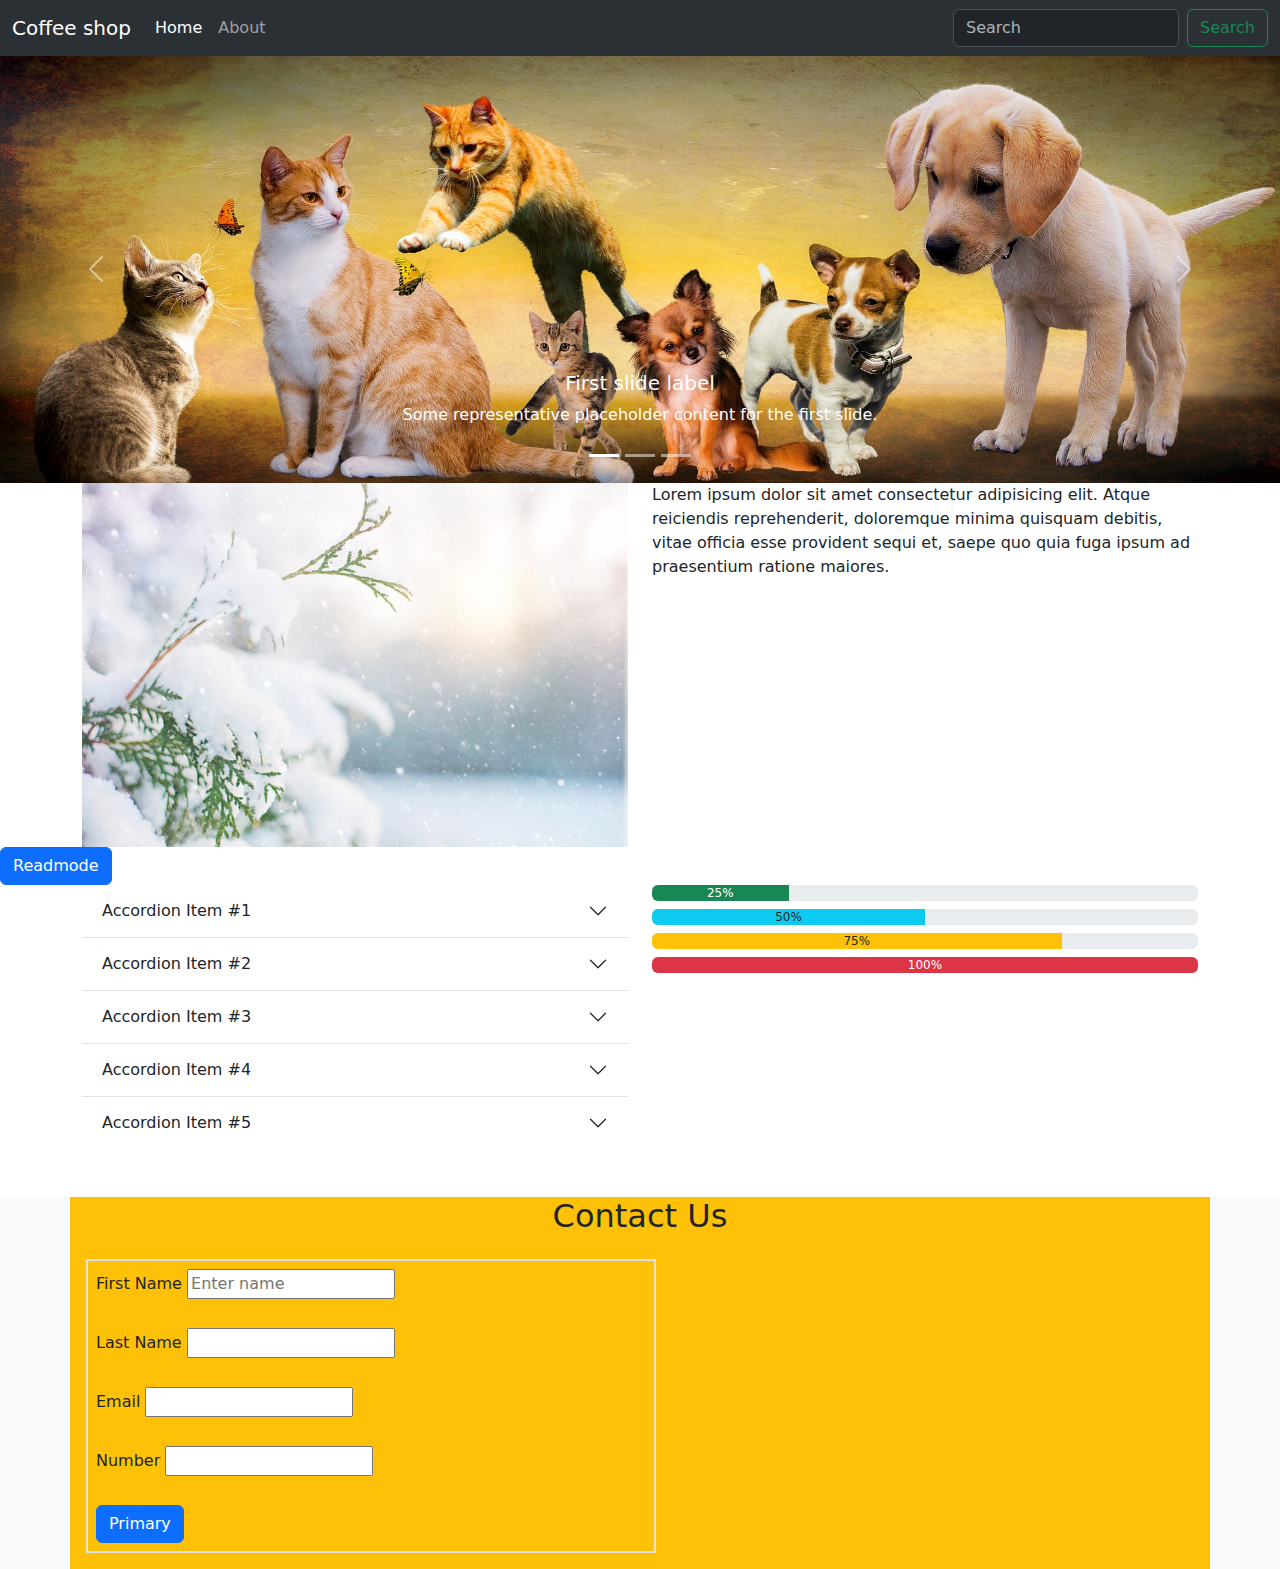
==== index.html @ d3beb7d7 "learning_bootstrap" ====
<!DOCTYPE html>
<html lang="en">
<head>
    <meta charset="UTF-8">
    <meta name="viewport" content="width=device-width, initial-scale=1.0">
    <title>Document</title>
    <link href="https://cdn.jsdelivr.net/npm/bootstrap@5.3.3/dist/css/bootstrap.min.css" rel="stylesheet" integrity="sha384-QWTKZyjpPEjISv5WaRU9OFeRpok6YctnYmDr5pNlyT2bRjXh0JMhjY6hW+ALEwIH" crossorigin="anonymous">
</head>
<body>
    <header>
        <nav class="navbar navbar-expand-lg bg-body-tertiary" data-bs-theme="dark">
            <div class="container-fluid">
              <a class="navbar-brand" href="index.html">Coffee shop</a>
              <button class="navbar-toggler" type="button" data-bs-toggle="collapse" data-bs-target="#navbarSupportedContent" aria-controls="navbarSupportedContent" aria-expanded="false" aria-label="Toggle navigation">
                <span class="navbar-toggler-icon"></span>
              </button>
              <div class="collapse navbar-collapse" id="navbarSupportedContent">
                <ul class="navbar-nav me-auto mb-2 mb-lg-0">
                  <li class="nav-item">
                    <a class="nav-link active" aria-current="page" href="index.html">Home</a>
                  </li>
                  <li class="nav-item">
                    <a class="nav-link" href="about.html">About</a>
                  </li>
                </ul>
                <form class="d-flex" role="search">
                  <input class="form-control me-2" type="search" placeholder="Search" aria-label="Search">
                  <button class="btn btn-outline-success" type="submit">Search</button>
                </form>
              </div>
            </div>
          </nav>
    </header>

    <main>
        <!-- slider  -->
        <section>
            <!-- <div id="carouselExampleCaptions" class="carousel slide">
                <div class="carousel-indicators">
                    <button type="button" data-bs-target="#carouselExamplesCaptions" data-bs-slide="0" class="active" aria-current="true" aria-label="Slide 1"></button>
                    <button type="button" data-bs-target="#carouselExamplesCaptions" data-bs-slide="1" aria-label="Slide 2"></button>
                    <button type="button" data-bs-target="#carouselExamplesCaptions" data-bs-slide="2" aria-label="Slide 3"></button>
                    <button type="button" data-bs-target="#carouselExamplesCaptions" data-bs-slide="3" aria-label="Slide 4"></button>
                </div>
                <div class="carousel-inner">
                    <div class="carousel-item ">
                        <img src="/images/animals-2222007_1920.jpg" class="d-block w-100" alt="animals-2222007_1920">
                        <div class="carousel-caption d-none d-md-block">
                            <h3>First slide label</h3>
                            <p>animas</p>
                        </div>
                    </div>
                    <div class="carousel-item ">
                        <img src="/images/banner-1686943_1920.jpg" class="d-block w-100" alt="banner-1686943_1920">
                        <div class="carousel-caption d-none d-md-block">
                            <h3>Second slide label</h3>
                            <p>Banner</p>
                        </div>
                    </div>
                    <div class="carousel-item ">
                        <img src="/images/sunset-1645103_1920.jpg" class="d-block w-100" alt="sunset-1645103_1920">
                        <div class="carousel-caption d-none d-md-block">
                            <h3>Third slide label</h3>
                            <p>Sunset</p>
                        </div>
                    </div>
                    <div class="carousel-item ">
                        <img src="/images/mobile-phone-1419275_1920.jpg" class="d-block w-100" alt="mobile-phone-1419275_1920">
                        <div class="carousel-caption d-none d-md-block">
                            <h3>Forth slide label</h3>
                            <p>Mobile</p>
                        </div>
                    </div>
                </div>
                <button class="carousel-control-prev" type="button" data-bs-target="#carouselExampleCaptions" data-bs-slide="prev">
                    <span class="carousel-control-prev-icon" aria-hidden="true"></span>
                    <span class="visually-hidden">Previous</span>
                  </button>
                <button class="carousel-control-next" type="button" data-bs-target="#carouselExampleCaptions" data-bs-slide="next">
                    <span class="carousel-control-next-icon" aria-hidden="true"></span>
                    <span class="visually-hidden">Next</span>
                </button>
            </div> -->
        </section>

        <div id="carouselExampleCaptions" class="carousel slide">
            <div class="carousel-indicators">
              <button type="button" data-bs-target="#carouselExampleCaptions" data-bs-slide-to="0" class="active" aria-current="true" aria-label="Slide 1"></button>
              <button type="button" data-bs-target="#carouselExampleCaptions" data-bs-slide-to="1" aria-label="Slide 2"></button>
              <button type="button" data-bs-target="#carouselExampleCaptions" data-bs-slide-to="2" aria-label="Slide 3"></button>
            </div>
            <div class="carousel-inner">
              <div class="carousel-item active">
                <img src="images/animals-2222007_1920.jpg" class="d-block w-100" alt="animals-2222007_1920">
                <div class="carousel-caption d-none d-md-block">
                  <h5>First slide label</h5>
                  <p>Some representative placeholder content for the first slide.</p>
                </div>
              </div>
              <div class="carousel-item">
                <img src="/images/sunset-1645103_1920.jpg" class="d-block w-100" alt="sunset-1645103_1920">
                <div class="carousel-caption d-none d-md-block">
                  <h5>Second slide label</h5>
                  <p>Some representative placeholder content for the second slide.</p>
                </div>
              </div>
              <div class="carousel-item">
                <img src="/images/banner-1686943_1920.jpg" class="d-block w-100" alt="banner-1686943_1920">
                <div class="carousel-caption d-none d-md-block">
                  <h5>Third slide label</h5>
                  <p>Some representative placeholder content for the third slide.</p>
                </div>
              </div>
            </div>
            <button class="carousel-control-prev" type="button" data-bs-target="#carouselExampleCaptions" data-bs-slide="prev">
              <span class="carousel-control-prev-icon" aria-hidden="true"></span>
              <span class="visually-hidden">Previous</span>
            </button>
            <button class="carousel-control-next" type="button" data-bs-target="#carouselExampleCaptions" data-bs-slide="next">
              <span class="carousel-control-next-icon" aria-hidden="true"></span>
              <span class="visually-hidden">Next</span>
            </button>
          </div>
        </section>
    </main>

    <section>
        <div class="container">
            <div class="row">
                <div class="col-md-6">
                    <img src="images/tree.png" class="img-fluid" alt="tree">
                </div>
                <div class="col-md-6">
                    <p>Lorem ipsum dolor sit amet consectetur adipisicing elit. Atque reiciendis reprehenderit, doloremque minima quisquam debitis, vitae officia esse provident sequi et, saepe quo quia fuga ipsum ad praesentium ratione maiores.</p>
                </div>
            </div>
        </div>
        <button type="button" class="btn btn-primary">Readmode</button>
    </section>

    <section>
        <div class="container">
            <div class="row">
                <div class="col-md-6">
                    <div class="accordion accordion-flush" id="accordionFlushExample">
                        <div class="accordion-item">
                          <h2 class="accordion-header">
                            <button class="accordion-button collapsed" type="button" data-bs-toggle="collapse" data-bs-target="#flush-collapseOne" aria-expanded="false" aria-controls="flush-collapseOne">
                              Accordion Item #1
                            </button>
                          </h2>
                          <div id="flush-collapseOne" class="accordion-collapse collapse" data-bs-parent="#accordionFlushExample">
                            <div class="accordion-body">Placeholder content for this accordion, which is intended to demonstrate the <code>.accordion-flush</code> class. This is the first item's accordion body.</div>
                          </div>
                        </div>
                        <div class="accordion-item">
                          <h2 class="accordion-header">
                            <button class="accordion-button collapsed" type="button" data-bs-toggle="collapse" data-bs-target="#flush-collapseTwo" aria-expanded="false" aria-controls="flush-collapseTwo">
                              Accordion Item #2
                            </button>
                          </h2>
                          <div id="flush-collapseTwo" class="accordion-collapse collapse" data-bs-parent="#accordionFlushExample">
                            <div class="accordion-body">Placeholder content for this accordion, which is intended to demonstrate the <code>.accordion-flush</code> class. This is the second item's accordion body. </div>
                          </div>
                        </div>
                        <div class="accordion-item">
                          <h2 class="accordion-header">
                            <button class="accordion-button collapsed" type="button" data-bs-toggle="collapse" data-bs-target="#flush-collapseThree" aria-expanded="false" aria-controls="flush-collapseThree">
                              Accordion Item #3
                            </button>
                          </h2>
                          <div id="flush-collapseThree" class="accordion-collapse collapse" data-bs-parent="#accordionFlushExample">
                            <div class="accordion-body">Placeholder content for this accordion, which is intended to demonstrate the <code>.accordion-flush</code> class. This is the third item's accordion body.</div>
                          </div>
                        </div>
                        <div class="accordion-item">
                            <h2 class="accordion-header">
                              <button class="accordion-button collapsed" type="button" data-bs-toggle="collapse" data-bs-target="#flush-collapseFour" aria-expanded="false" aria-controls="flush-collapseThree">
                                Accordion Item #4
                              </button>
                            </h2>
                            <div id="flush-collapseFour" class="accordion-collapse collapse" data-bs-parent="#accordionFlushExample">
                              <div class="accordion-body">Placeholder content for this accordion, which is intended to demonstrate the <code>.accordion-flush</code> class. This is the third item's accordion body.</div>
                            </div>
                          </div>
                          <div class="accordion-item">
                            <h2 class="accordion-header">
                              <button class="accordion-button collapsed" type="button" data-bs-toggle="collapse" data-bs-target="#flush-collapseFive" aria-expanded="false" aria-controls="flush-collapseThree">
                                Accordion Item #5
                              </button>
                            </h2>
                            <div id="flush-collapseFive" class="accordion-collapse collapse" data-bs-parent="#accordionFlushExample">
                              <div class="accordion-body">Placeholder content for this accordion, which is intended to demonstrate the <code>.accordion-flush</code> class. This is the third item's accordion body.</div>
                            </div>
                          </div>
                      </div>
                </div>
                <div class="col-md-6">
                    <div class="progress mb-2" role="progressbar" aria-label="Success example" aria-valuenow="25" aria-valuemin="0" aria-valuemax="100">
                        <div class="progress-bar bg-success" style="width: 25%">25%</div>
                      </div>
                      <div class="progress mb-2" role="progressbar" aria-label="Info example" aria-valuenow="50" aria-valuemin="0" aria-valuemax="100">
                        <div class="progress-bar bg-info text-dark" style="width: 50%">50%</div>
                      </div>
                      <div class="progress mb-2" role="progressbar" aria-label="Warning example" aria-valuenow="75" aria-valuemin="0" aria-valuemax="100">
                        <div class="progress-bar bg-warning text-dark" style="width: 75%">75%</div>
                      </div>
                      <div class="progress mb-2" role="progressbar" aria-label="Danger example" aria-valuenow="100" aria-valuemin="0" aria-valuemax="100">
                        <div class="progress-bar bg-danger" style="width: 100%">100%</div>
                      </div>
                </div>
            </div>
        </div>
    </section>

    <section class="bg-light">
        <div class="container bg-warning">
            <h2 class="text-center text-primery mt-5">Contact Us</h2>
            <div class="row">
                <div class="col-md-6 border border-2 m-3 p-2">
                    <form>
                        <label for="exampleFormControlInput1" class="form-label">First Name</label>
                        <input type="text" placeholder="Enter name"><br><br>

                        <label for="exampleFormControlInput1" class="form-label">Last Name</label>
                        <input type="text"><br><br>

                        <label for="exampleFormControlInput1" class="form-label">Email</label>
                        <input type="email"><br><br>

                        <label for="exampleFormControlInput1" class="form-label">Number</label>
                        <input type="number"><br><br>

                        <button type="button" class="btn btn-primary">Primary</button>
                    </form>
                </div>
            </div>
        </div>
    </section>

    <script src="https://cdn.jsdelivr.net/npm/bootstrap@5.3.3/dist/js/bootstrap.bundle.min.js" integrity="sha384-YvpcrYf0tY3lHB60NNkmXc5s9fDVZLESaAA55NDzOxhy9GkcIdslK1eN7N6jIeHz" crossorigin="anonymous"></script>
</body>
</html>
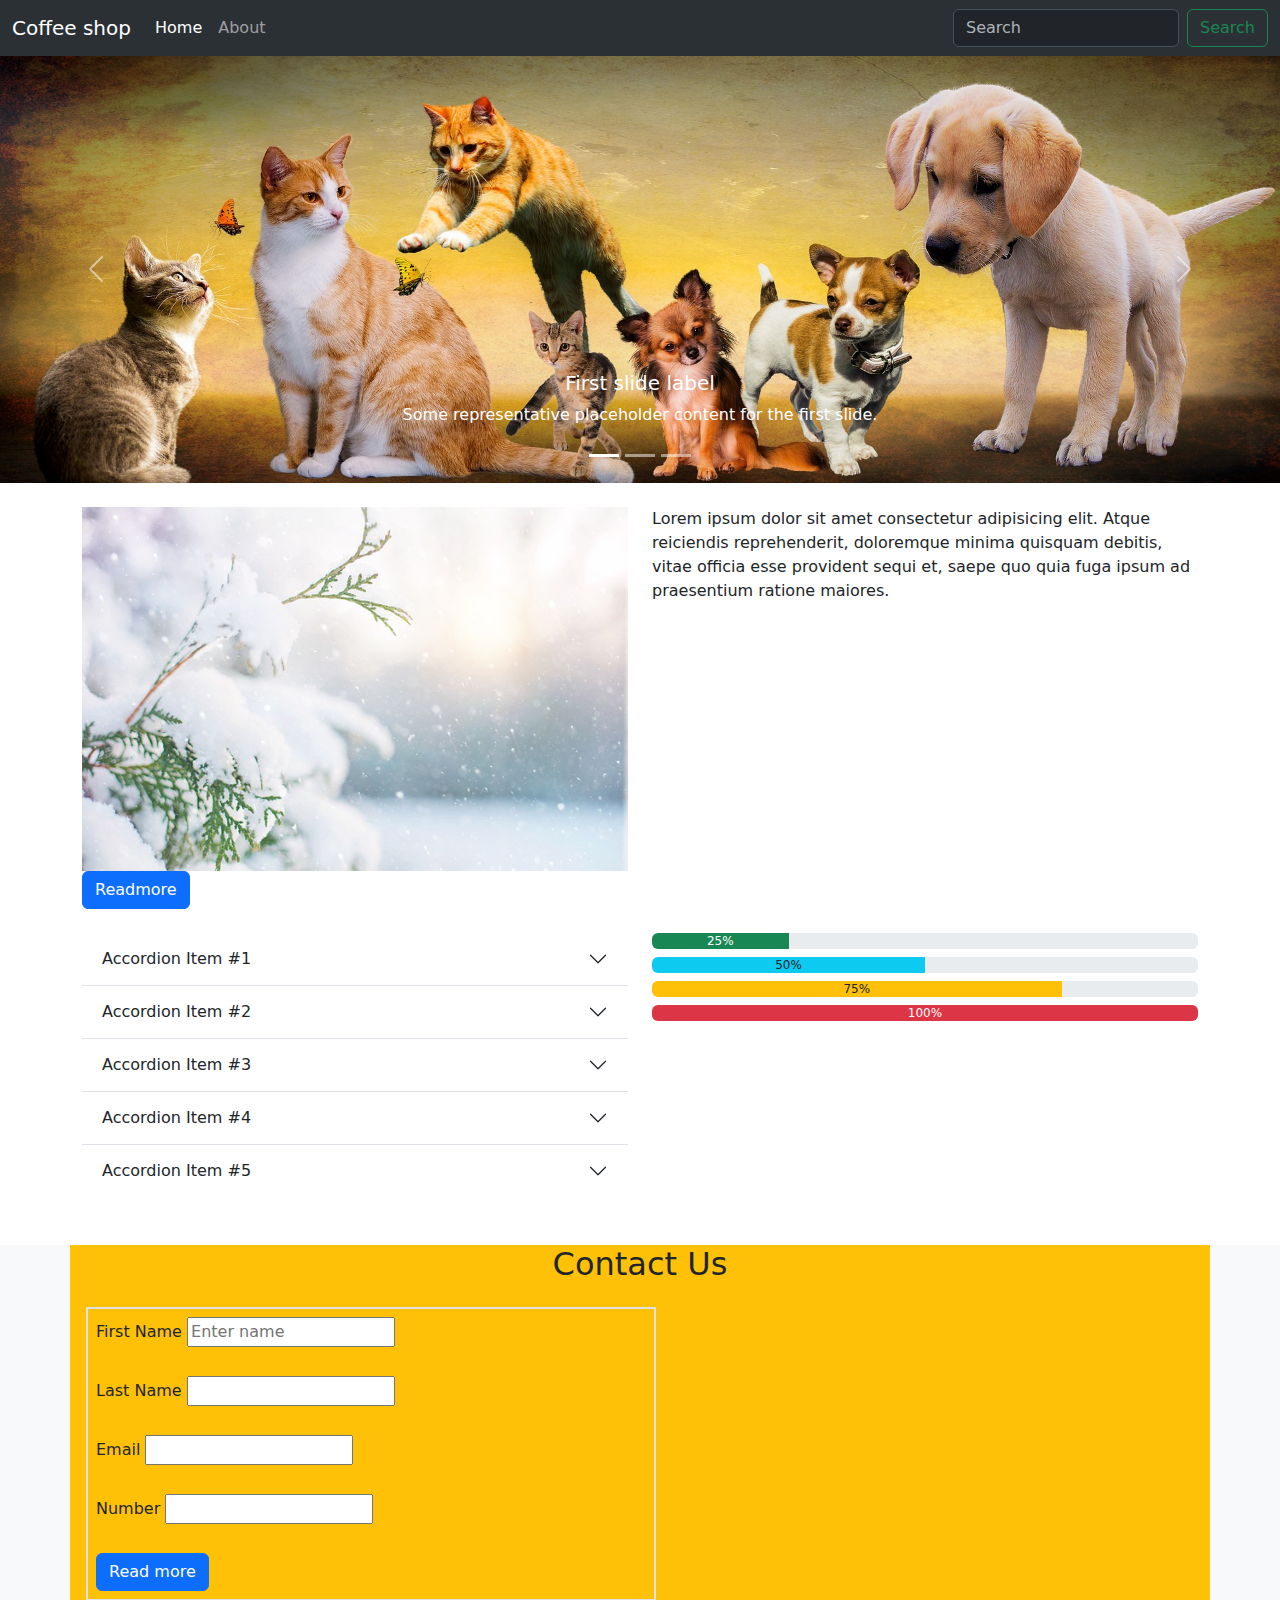
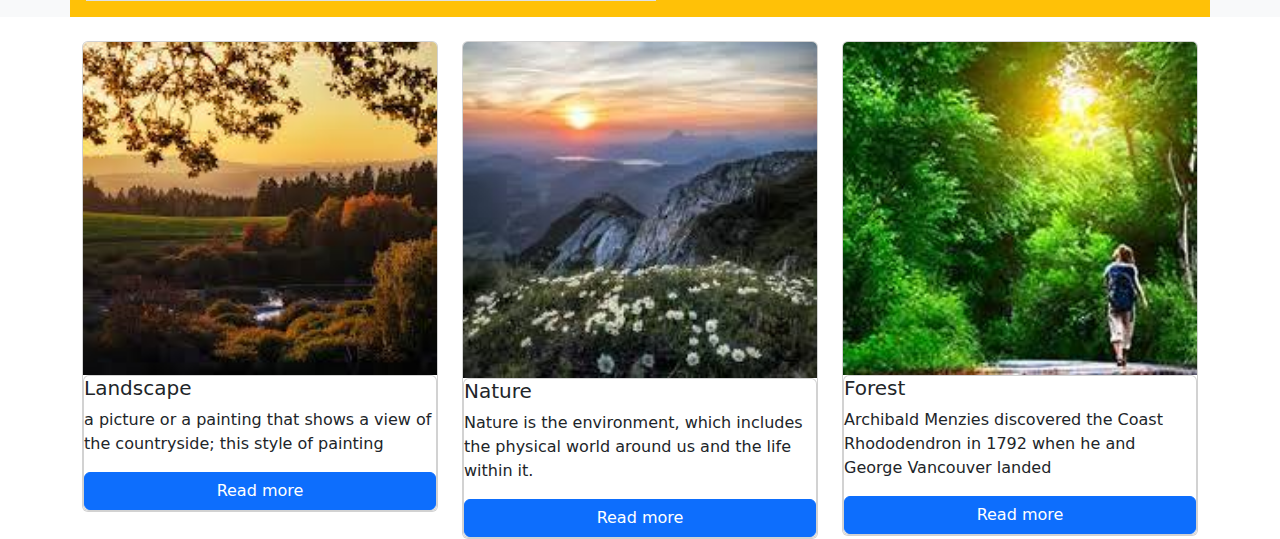
==== commit 2f7df003: "learning_bootstrap" ====
--- a/index.html
+++ b/index.html
@@ -8,7 +8,7 @@
 </head>
 <body>
     <header>
-        <nav class="navbar navbar-expand-lg bg-body-tertiary" data-bs-theme="dark">
+        <nav class="navbar navbar-expand-lg bg-body-tertiary sticky-top" data-bs-theme="dark">
             <div class="container-fluid">
               <a class="navbar-brand" href="index.html">Coffee shop</a>
               <button class="navbar-toggler" type="button" data-bs-toggle="collapse" data-bs-target="#navbarSupportedContent" aria-controls="navbarSupportedContent" aria-expanded="false" aria-label="Toggle navigation">
@@ -125,7 +125,7 @@
     </main>
 
     <section>
-        <div class="container">
+        <div class="container mt-4">
             <div class="row">
                 <div class="col-md-6">
                     <img src="images/tree.png" class="img-fluid" alt="tree">
@@ -134,12 +134,12 @@
                     <p>Lorem ipsum dolor sit amet consectetur adipisicing elit. Atque reiciendis reprehenderit, doloremque minima quisquam debitis, vitae officia esse provident sequi et, saepe quo quia fuga ipsum ad praesentium ratione maiores.</p>
                 </div>
             </div>
+            <button type="button" class="btn btn-primary">Readmore</button>
         </div>
-        <button type="button" class="btn btn-primary">Readmode</button>
     </section>
 
     <section>
-        <div class="container">
+        <div class="container mt-4">
             <div class="row">
                 <div class="col-md-6">
                     <div class="accordion accordion-flush" id="accordionFlushExample">
@@ -231,11 +231,113 @@
                         <label for="exampleFormControlInput1" class="form-label">Number</label>
                         <input type="number"><br><br>
 
-                        <button type="button" class="btn btn-primary">Primary</button>
+                        <button type="button" class="btn btn-primary">Read more</button>
                     </form>
                 </div>
             </div>
         </div>
+    </section>
+
+    <!-- Card and Model -->
+    <section>
+      <div class="container mt-4">
+        <div class="row">
+          <div class="col-md-4">
+            <div class="card">
+              <img src="/images/landscape.jpg" class="card-img-top" alt="landscape">
+              <div class="card body">
+                <h5 class="card-titel">Landscape</h5>
+                <p class="card-text">a picture or a painting that shows a view of the countryside; this style of painting</p>
+                <!-- <a href="#" class="btn btn-primery">Read more</a> -->
+                  <!-- Button trigger modal -->
+<button type="button" class="btn btn-primary" data-bs-toggle="modal" data-bs-target="#lnd">
+  Read more
+ </button>
+ 
+ <!-- Modal -->
+ <div class="modal fade" id="lnd" tabindex="-1" aria-labelledby="exampleModalLabel" aria-hidden="true">
+   <div class="modal-dialog">
+     <div class="modal-content">
+       <div class="modal-header">
+         <h1 class="modal-title fs-5" id="exampleModalLabel">Modal title</h1>
+         <button type="button" class="btn-close" data-bs-dismiss="modal" aria-label="Close"></button>
+       </div>
+       <div class="modal-body">
+         A landscape is the visible features of an area of land, its landforms, and how they integrate with natural or human-made features, often considered in terms of their aesthetic appeal.
+       </div>
+       <div class="modal-footer">
+         <button type="button" class="btn btn-secondary" data-bs-dismiss="modal">Close</button>
+       </div>
+     </div>
+   </div>
+ </div>
+              </div>
+            </div>
+          </div>
+          <div class="col-md-4">
+            <div class="card">
+              <img src="/images/beautiful nature.jpg" class="card-img-top" alt="beautiful">
+              <div class="card body">
+                <h5 class="card-titel">Nature</h5>
+                <p class="card-text">Nature is the environment, which includes the physical world around us and the life within it.</p>
+                <!-- <a href="#" class="btn btn-primery">Read more</a> -->
+                <button type="button" class="btn btn-primary" data-bs-toggle="modal" data-bs-target="#nature">
+                  Read more
+                 </button>
+                 
+                 <!-- Modal -->
+                 <div class="modal fade" id="nature" tabindex="-1" aria-labelledby="exampleModalLabel" aria-hidden="true">
+                   <div class="modal-dialog">
+                     <div class="modal-content">
+                       <div class="modal-header">
+                         <h1 class="modal-title fs-5" id="exampleModalLabel">Modal title</h1>
+                         <button type="button" class="btn-close" data-bs-dismiss="modal" aria-label="Close"></button>
+                       </div>
+                       <div class="modal-body">
+                        Nature is the environment, which includes the physical world around us and the life within it. It includes both living and non-living things, such as water, mountains, plants, trees, and humans.
+                       </div>
+                       <div class="modal-footer">
+                         <button type="button" class="btn btn-secondary" data-bs-dismiss="modal">Close</button>
+                       </div>
+                     </div>
+                   </div>
+                  </div>
+              </div>
+            </div>
+          </div>
+          <div class="col-md-4">
+            <div class="card">
+              <img src="/images/forest.jpg" class="card-img-top" alt="forest">
+              <div class="card body">
+                <h5 class="card-titel">Forest</h5>
+                <p>Archibald Menzies discovered the Coast Rhododendron in 1792 when he and George Vancouver landed </p>
+                <!-- <a href="#" class="btn btn-primery">Read more</a> -->
+                <button type="button" class="btn btn-primary" data-bs-toggle="modal" data-bs-target="#forest">
+                  Read more
+                 </button>
+                 
+                 <!-- Modal -->
+                 <div class="modal fade" id="forest" tabindex="-1" aria-labelledby="exampleModalLabel" aria-hidden="true">
+                   <div class="modal-dialog">
+                     <div class="modal-content">
+                       <div class="modal-header">
+                         <h1 class="modal-title fs-5" id="exampleModalLabel">Modal title</h1>
+                         <button type="button" class="btn-close" data-bs-dismiss="modal" aria-label="Close"></button>
+                       </div>
+                       <div class="modal-body">
+                        A forest is a complex ecological system in which trees are the dominant life-form. A forest is nature's most efficient ecosystem, with a high rate of photosynthesis affecting both plant and animal systems in a series of complex organic relationships.
+                       </div>
+                       <div class="modal-footer">
+                         <button type="button" class="btn btn-secondary" data-bs-dismiss="modal">Close</button>
+                       </div>
+                     </div>
+                   </div>
+                  </div>
+              </div>
+            </div> 
+          </div>
+        </div>
+      </div>
     </section>
 
     <script src="https://cdn.jsdelivr.net/npm/bootstrap@5.3.3/dist/js/bootstrap.bundle.min.js" integrity="sha384-YvpcrYf0tY3lHB60NNkmXc5s9fDVZLESaAA55NDzOxhy9GkcIdslK1eN7N6jIeHz" crossorigin="anonymous"></script>
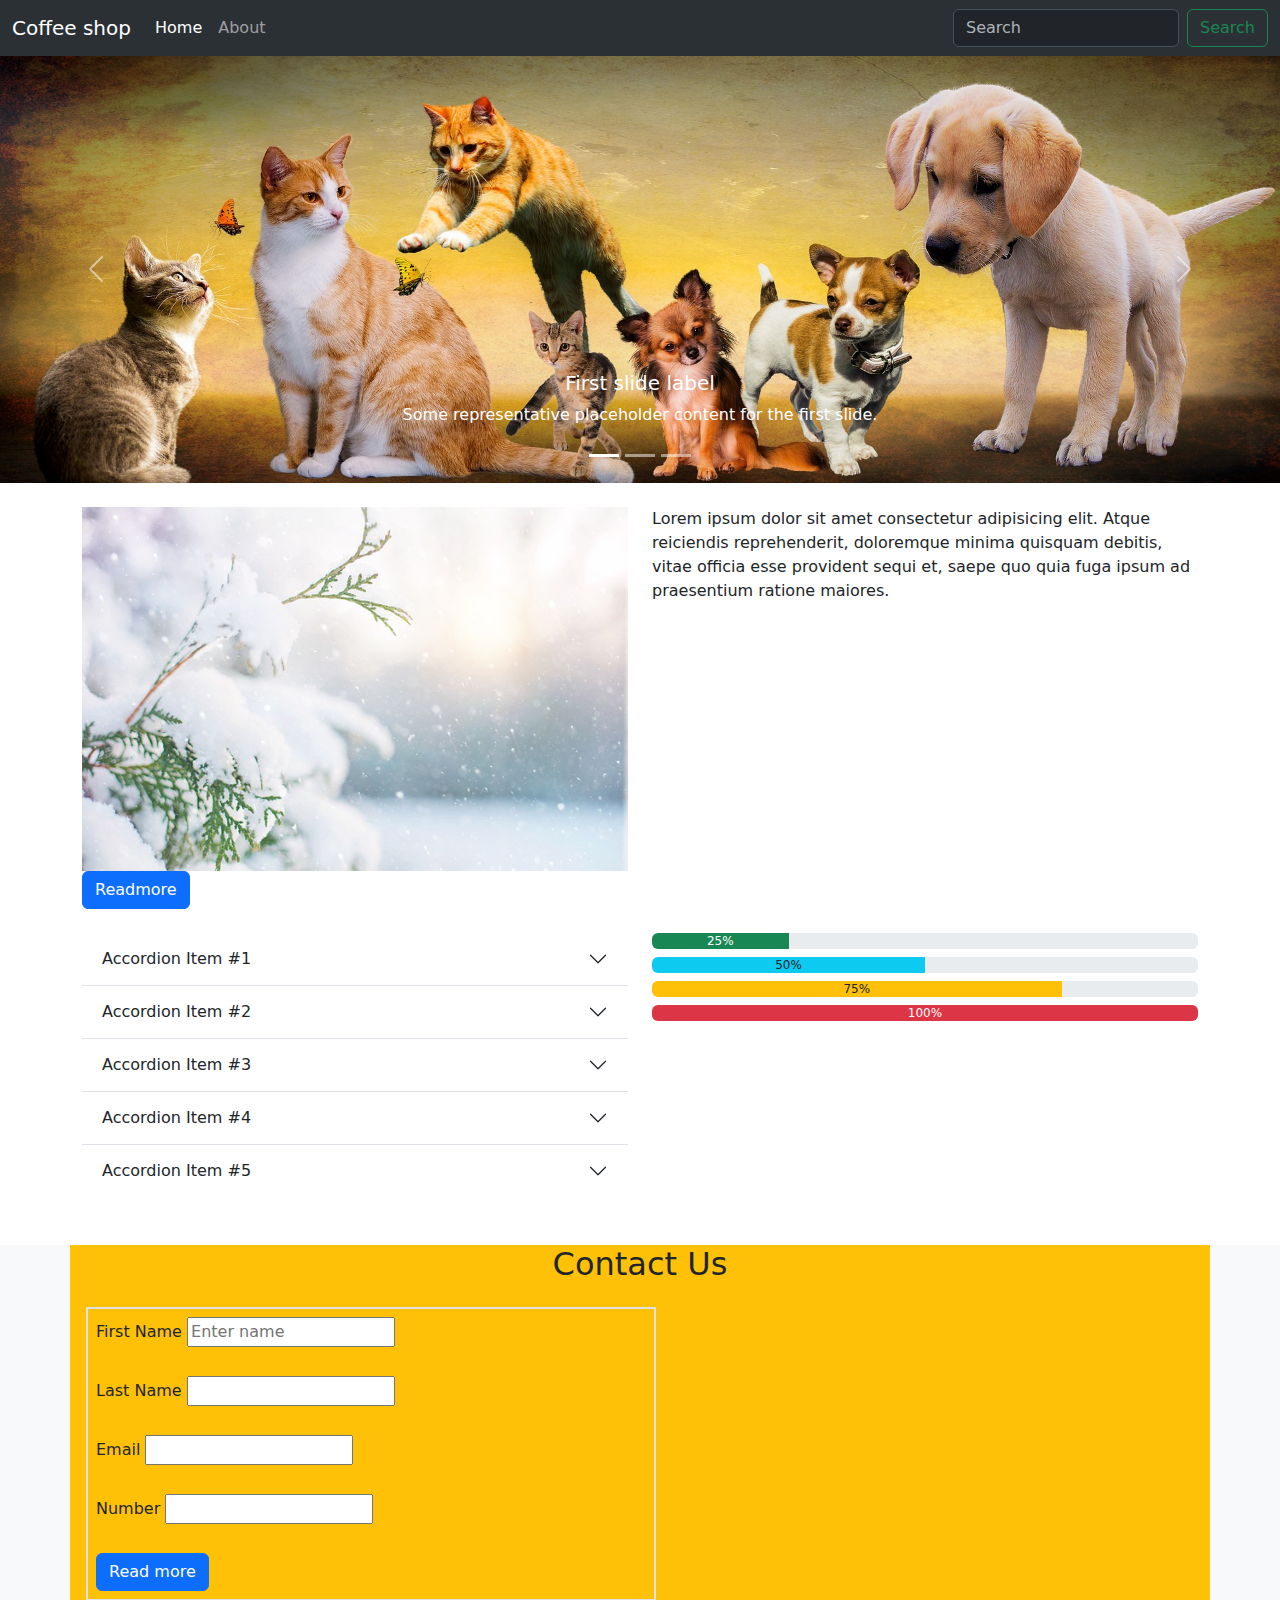
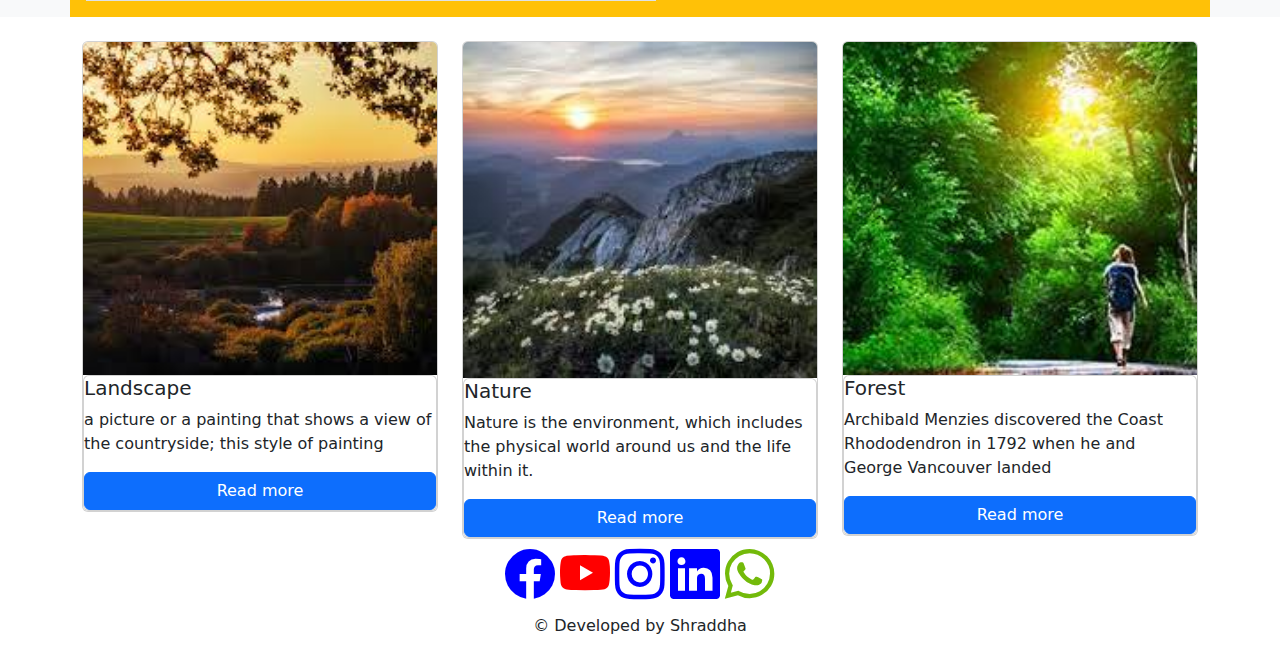
==== commit 5ab1d376: "bootstrap" ====
--- a/index.html
+++ b/index.html
@@ -5,6 +5,9 @@
     <meta name="viewport" content="width=device-width, initial-scale=1.0">
     <title>Document</title>
     <link href="https://cdn.jsdelivr.net/npm/bootstrap@5.3.3/dist/css/bootstrap.min.css" rel="stylesheet" integrity="sha384-QWTKZyjpPEjISv5WaRU9OFeRpok6YctnYmDr5pNlyT2bRjXh0JMhjY6hW+ALEwIH" crossorigin="anonymous">
+
+    <link rel="stylesheet" href="https://cdn.jsdelivr.net/npm/bootstrap-icons@1.11.3/font/bootstrap-icons.min.css">
+
 </head>
 <body>
     <header>
@@ -239,6 +242,7 @@
     </section>
 
     <!-- Card and Model -->
+     <main>
     <section>
       <div class="container mt-4">
         <div class="row">
@@ -339,6 +343,29 @@
         </div>
       </div>
     </section>
+  </main>
+
+  <footer class="bg-secondaary text-center">
+    <div class="container">
+
+      <a href="https://facebook.com" target="_blank"><i class="bi bi-facebook" style=" color: blue;
+      font-size: 50px;"></i></a>
+
+      <a href="https://youtube.com" target="_blank"><i class="bi bi-youtube" style="color: red;
+      font-size: 50px;"></i></a>
+
+      <a href="https://instagram.com" target="_blank"><i class="bi bi-instagram" style="color: blue;
+      font-size: 50px;"></i></a>
+
+      <a href="https://linkedin.com" target="_blank"><i class="bi bi-linkedin" style="color: blue;
+      font-size: 50px;"></i></a>
+
+      <a href="https://whatsapp.com" target="_blank"><i class="bi bi-whatsapp" style="color: rgb(115, 186, 10); font-size: 50px;"></i></a>
+
+      <p>&copy; Developed by Shraddha</p>
+
+    </div>
+  </footer>
 
     <script src="https://cdn.jsdelivr.net/npm/bootstrap@5.3.3/dist/js/bootstrap.bundle.min.js" integrity="sha384-YvpcrYf0tY3lHB60NNkmXc5s9fDVZLESaAA55NDzOxhy9GkcIdslK1eN7N6jIeHz" crossorigin="anonymous"></script>
 </body>
